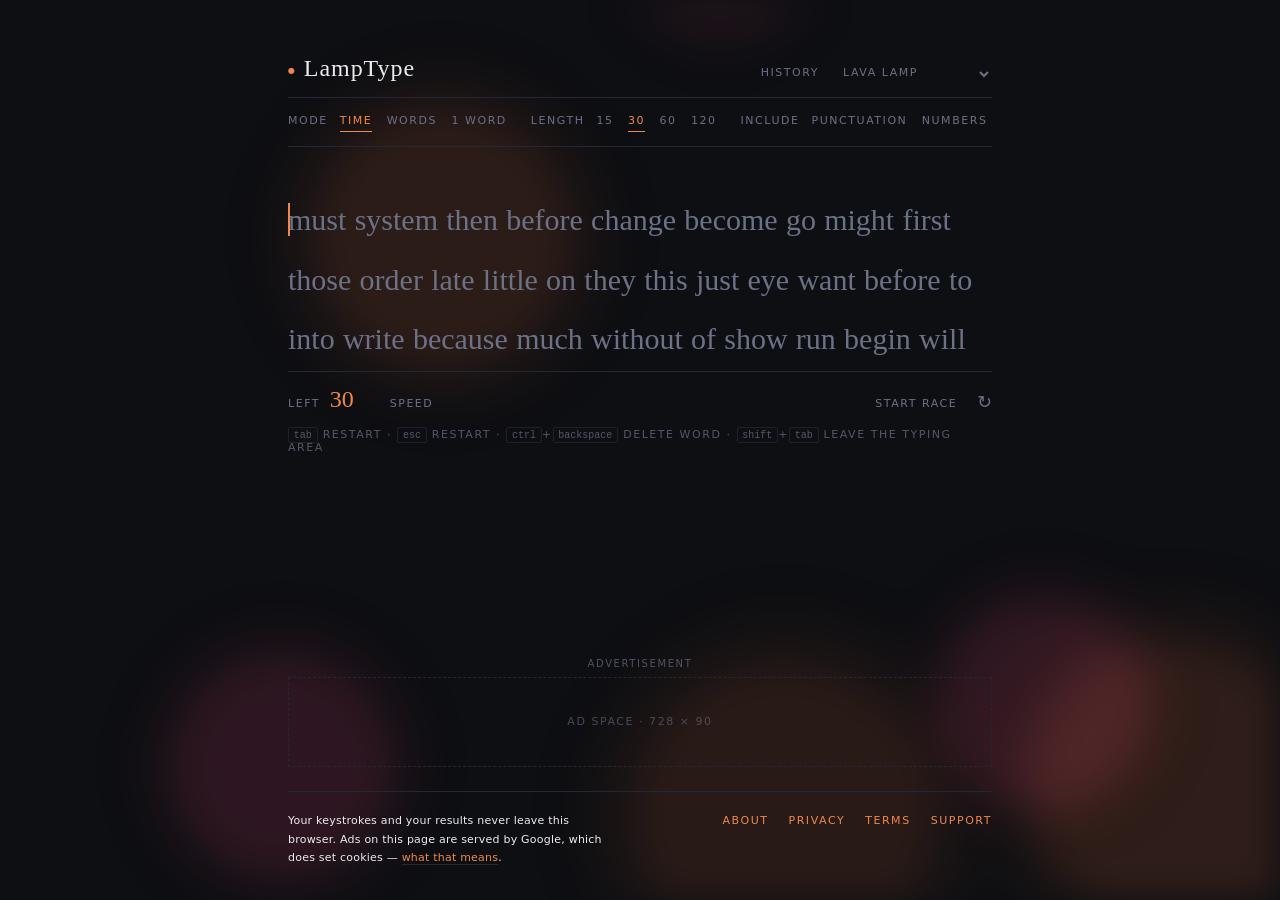
==== index.html @ c9f28742 "LampType: launch readiness Adds the pages and site furniture a public, ad-supported site needs, and " ====
<!DOCTYPE html>
<html lang="en" data-theme="lamp">
<head>
<meta charset="UTF-8">
<meta name="viewport" content="width=device-width, initial-scale=1">

<!-- ===================================================================
     BEFORE LAUNCH: replace every "lamptype.example" with your real
     domain. It is a reserved TLD (RFC 2606) so it can never resolve to
     anyone's site by accident. Occurrences: the canonical and og: tags
     below, the JSON-LD block, sitemap.xml and .well-known/security.txt.
     See README.md -> Deploying.
     =================================================================== -->
<title>LampType — a typing test with a lava lamp</title>
<meta name="description" content="LampType: a quiet typing test with a lava lamp backdrop that answers your keystrokes. Time, words and 1-word modes, live WPM, a results chart, themes, and local personal bests.">
<link rel="canonical" href="https://lamptype.example/">

<meta property="og:type" content="website">
<meta property="og:site_name" content="LampType">
<meta property="og:title" content="LampType — a typing test with a lava lamp">
<meta property="og:description" content="A quiet typing test with a lava lamp backdrop that answers your keystrokes. Nothing you type ever leaves your browser.">
<meta property="og:url" content="https://lamptype.example/">
<meta property="og:image" content="https://lamptype.example/og-image.png">
<meta property="og:image:width" content="1200">
<meta property="og:image:height" content="630">
<meta property="og:image:alt" content="The LampType typing test, with soft lava lamp blobs drifting behind the words.">
<meta name="twitter:card" content="summary_large_image">

<!-- Kept in step with the active theme by ui.applyTheme(). -->
<meta name="theme-color" content="#0e0f13">

<link rel="icon" href="favicon.ico" sizes="32x32">
<link rel="icon" href="favicon.svg" type="image/svg+xml">
<link rel="apple-touch-icon" href="apple-touch-icon.png">
<link rel="manifest" href="site.webmanifest">

<link rel="stylesheet" href="css/themes.css">
<link rel="stylesheet" href="css/style.css">
<link rel="stylesheet" href="css/sakura.css">

<script type="application/ld+json">
{
  "@context": "https://schema.org",
  "@type": "WebApplication",
  "name": "LampType",
  "url": "https://lamptype.example/",
  "applicationCategory": "EducationalApplication",
  "operatingSystem": "Any browser",
  "browserRequirements": "Requires JavaScript",
  "description": "A typing speed test with a lava lamp backdrop that reacts to your keystrokes. Time, words and 1-word modes, live WPM, a results chart, themes and local personal bests.",
  "isAccessibleForFree": true,
  "offers": { "@type": "Offer", "price": "0", "priceCurrency": "USD" }
}
</script>
</head>
<body>

<a class="skip-link" href="#typing-area">Skip to the typing test</a>

<!-- The lava lamp. Sits behind everything, runs only on the lamp theme. -->
<canvas id="lamp-canvas" class="lamp-canvas" aria-hidden="true" hidden></canvas>

<canvas id="petal-canvas" class="petal-canvas" aria-hidden="true" hidden></canvas>

<!-- A single branch in the corner, never animated: an accent you barely notice. -->
<svg class="sakura-branch" viewBox="0 0 260 180" aria-hidden="true" focusable="false">
  <g fill="none" stroke="var(--text)" stroke-width="2.4" stroke-linecap="round">
    <path d="M-6 6 C40 16 78 32 116 56 S176 94 214 116"/>
    <path d="M40 17 C52 32 60 48 66 68"/>
    <path d="M98 45 C112 41 126 38 143 38"/>
    <path d="M148 76 C157 91 162 106 164 122"/>
    <path d="M180 98 C188 100 193 103 198 108"/>
  </g>
  <g fill="var(--main)">
    <circle cx="52.0" cy="20.4" r="3"/>
    <circle cx="55.4" cy="22.9" r="3"/>
    <circle cx="54.1" cy="26.9" r="3"/>
    <circle cx="49.9" cy="26.9" r="3"/>
    <circle cx="48.6" cy="22.9" r="3"/>
    <circle cx="52.0" cy="24.0" r="1.4" opacity=".55"/>
    <circle cx="68.0" cy="62.4" r="3"/>
    <circle cx="71.4" cy="64.9" r="3"/>
    <circle cx="70.1" cy="68.9" r="3"/>
    <circle cx="65.9" cy="68.9" r="3"/>
    <circle cx="64.6" cy="64.9" r="3"/>
    <circle cx="68.0" cy="66.0" r="1.4" opacity=".55"/>
    <circle cx="108.0" cy="46.4" r="3"/>
    <circle cx="111.4" cy="48.9" r="3"/>
    <circle cx="110.1" cy="52.9" r="3"/>
    <circle cx="105.9" cy="52.9" r="3"/>
    <circle cx="104.6" cy="48.9" r="3"/>
    <circle cx="108.0" cy="50.0" r="1.4" opacity=".55"/>
    <circle cx="141.0" cy="35.4" r="3"/>
    <circle cx="144.4" cy="37.9" r="3"/>
    <circle cx="143.1" cy="41.9" r="3"/>
    <circle cx="138.9" cy="41.9" r="3"/>
    <circle cx="137.6" cy="37.9" r="3"/>
    <circle cx="141.0" cy="39.0" r="1.4" opacity=".55"/>
    <circle cx="152.0" cy="82.4" r="3"/>
    <circle cx="155.4" cy="84.9" r="3"/>
    <circle cx="154.1" cy="88.9" r="3"/>
    <circle cx="149.9" cy="88.9" r="3"/>
    <circle cx="148.6" cy="84.9" r="3"/>
    <circle cx="152.0" cy="86.0" r="1.4" opacity=".55"/>
    <circle cx="164.0" cy="117.4" r="3"/>
    <circle cx="167.4" cy="119.9" r="3"/>
    <circle cx="166.1" cy="123.9" r="3"/>
    <circle cx="161.9" cy="123.9" r="3"/>
    <circle cx="160.6" cy="119.9" r="3"/>
    <circle cx="164.0" cy="121.0" r="1.4" opacity=".55"/>
    <circle cx="197.0" cy="103.4" r="3"/>
    <circle cx="200.4" cy="105.9" r="3"/>
    <circle cx="199.1" cy="109.9" r="3"/>
    <circle cx="194.9" cy="109.9" r="3"/>
    <circle cx="193.6" cy="105.9" r="3"/>
    <circle cx="197.0" cy="107.0" r="1.4" opacity=".55"/>
  </g>
</svg>

<div class="app">

  <!-- ============================ MASTHEAD ============================ -->
  <header class="top">
    <h1 class="brand-title"><a class="brand" href="./index.html" title="restart">
      <span class="brand-mark" aria-hidden="true">&#9679;</span>
      <span class="brand-name brand-default">LampType</span>
      <span class="brand-name brand-sakura">Cherry Blossoms</span>
    </a></h1>
    <nav class="top-nav">
      <button type="button" id="btn-history" class="text-btn">history</button>
      <button type="button" id="btn-daynight" class="text-btn"
              title="light / dark for the sakura theme">auto</button>
      <select id="theme-select" class="theme-select" aria-label="colour theme">
        <option value="lamp">lava lamp</option>
        <option value="paper">paper</option>
        <option value="ink">ink</option>
        <option value="linen">linen</option>
        <option value="oxide">oxide</option>
        <option value="iris">iris</option>
        <option value="sakura">sakura blossoms</option>
      </select>
    </nav>
  </header>

  <main class="stage">

    <!-- Screen readers are told the result here; the results screen itself
         is a silent DOM swap. -->
    <p id="announcer" class="sr-only" role="status" aria-live="polite"></p>

    <!-- ============================ TEST VIEW ============================ -->
    <section id="view-test">

      <!-- Settings read as a masthead byline: label, then the choices. -->
      <div class="mode-bar" id="mode-bar">
        <div class="mode-field">
          <span class="field-label">mode</span>
          <div class="mode-group">
            <button type="button" class="mode-btn" data-mode="time">time</button>
            <button type="button" class="mode-btn" data-mode="words">words</button>
            <button type="button" class="mode-btn" data-mode="single">1 word</button>
          </div>
        </div>

        <div class="mode-field">
          <span class="field-label" id="length-label">length</span>
          <div class="mode-group" id="mode-values"></div>
        </div>

        <div class="mode-field">
          <span class="field-label">include</span>
          <div class="mode-group">
            <button type="button" class="mode-btn" data-toggle="punctuation">punctuation</button>
            <button type="button" class="mode-btn" data-toggle="numbers">numbers</button>
          </div>
        </div>
      </div>

      <div class="race" id="race" hidden aria-label="race progress">
        <div class="race-lane">
          <span class="race-label">you</span>
          <div class="race-track"><div class="race-fill" id="race-you"></div></div>
          <span class="race-wpm" id="race-you-wpm"></span>
        </div>
        <div class="race-lane opponent">
          <span class="race-label">ai</span>
          <div class="race-track"><div class="race-fill" id="race-ai"></div></div>
          <span class="race-wpm" id="race-ai-wpm"></span>
        </div>
      </div>

      <div id="typing-area" class="typing-area">
        <div id="words" class="words">
          <div id="caret" class="caret"></div>
        </div>
        <div id="focus-overlay" class="focus-overlay">click here or press any key to focus</div>
      </div>

      <input id="hidden-input" class="hidden-input" type="text"
             autocomplete="off" autocapitalize="off" autocorrect="off"
             spellcheck="false" tabindex="-1" aria-label="typing input">

      <div class="live-bar" id="live-bar">
        <span class="live-cell">
          <span class="field-label" id="counter-label">left</span>
          <span id="live-counter" class="live-counter">30</span>
        </span>
        <span class="live-cell live-cell-wpm">
          <span class="field-label">speed</span>
          <span id="live-wpm" class="live-wpm"></span>
        </span>
        <span class="live-spacer"></span>
        <span class="actions">
          <button type="button" id="btn-race" class="text-btn race-btn">start race</button>
          <button type="button" id="btn-restart" class="icon-btn" title="restart test (tab)" aria-label="restart test">&#8635;</button>
        </span>
      </div>

      <!-- WCAG 2.1.2 allows a component to hold Tab as long as the way out
           is advertised. That is what the last item here is for. -->
      <p class="hint">
        <kbd>tab</kbd> restart &middot; <kbd>esc</kbd> restart &middot;
        <kbd>ctrl</kbd>+<kbd>backspace</kbd> delete word &middot;
        <kbd>shift</kbd>+<kbd>tab</kbd> leave the typing area
      </p>
    </section>

    <!-- =========================== RESULTS VIEW =========================== -->
    <section id="view-results" class="results" hidden>

      <div class="results-head">
        <div class="stat-big">
          <div class="stat-label">words per minute</div>
          <div class="stat-value" id="res-wpm">0</div>
        </div>
        <div class="stat-big secondary">
          <div class="stat-label">accuracy</div>
          <div class="stat-value" id="res-acc">0%</div>
        </div>
        <div class="results-flags">
          <div class="race-result" id="race-result" hidden>
            <span class="race-outcome" id="race-outcome"></span>
            <span class="race-detail" id="race-detail"></span>
          </div>
          <div class="pb-badge" id="res-pb" hidden>new personal best</div>
          <p class="result-note" id="res-note" hidden>too short to record</p>
        </div>
      </div>

      <div class="results-chart">
        <canvas id="res-chart" aria-label="words per minute over time"></canvas>
      </div>

      <div class="results-meta">
        <div class="stat-small"><div class="stat-label">test</div><div class="stat-sub" id="res-type">&mdash;</div></div>
        <div class="stat-small"><div class="stat-label">raw</div><div class="stat-sub" id="res-raw">0</div></div>
        <div class="stat-small">
          <div class="stat-label">characters</div>
          <div class="stat-sub" id="res-chars" title="correct / incorrect / extra / missed">0/0/0/0</div>
        </div>
        <div class="stat-small"><div class="stat-label">consistency</div><div class="stat-sub" id="res-cons">0%</div></div>
        <div class="stat-small"><div class="stat-label">time</div><div class="stat-sub" id="res-time">0s</div></div>
      </div>

      <div class="results-foot">
        <p class="hint"><kbd>tab</kbd> next test</p>
        <div class="actions">
          <button type="button" id="btn-next" class="icon-btn" title="next test (tab)" aria-label="next test">&#8635;</button>
        </div>
      </div>
    </section>

  </main>

  <!-- ============================== AD SLOT ==============================
       A reserved 728x90 leaderboard (320x50 on narrow screens). The box
       keeps its height whether or not anything fills it, so the page
       never shifts when an ad loads. Drop the ad tag inside .ad-inner and
       delete the placeholder line. -->
  <aside class="ad-slot" aria-label="advertisement">
    <!-- The label stays put when a real ad replaces the placeholder below
         it: advertising has to be visibly identifiable, not just labelled
         for assistive tech. -->
    <p class="ad-label">Advertisement</p>
    <div class="ad-inner" id="ad-leaderboard">
      <span class="ad-note">ad space &middot; 728 &times; 90</span>
    </div>
  </aside>

  <footer class="bottom">
    <p class="bottom-claim">
      Your keystrokes and your results never leave this browser. Ads on this
      page are served by Google, which does set cookies &mdash;
      <a href="privacy.html">what that means</a>.
    </p>
    <nav class="bottom-nav" aria-label="Site">
      <a href="about.html">About</a>
      <a href="privacy.html">Privacy</a>
      <a href="terms.html">Terms</a>
      <a href="support.html">Support</a>
    </nav>
  </footer>
</div>

<!-- ============================ HISTORY MODAL ============================ -->
<div id="history-modal" class="modal" hidden>
  <div class="modal-backdrop" data-close></div>
  <div class="modal-card" role="dialog" aria-modal="true" aria-labelledby="history-title">
    <div class="modal-head">
      <h2 id="history-title">history</h2>
      <button type="button" class="icon-btn small" data-close aria-label="close">&#10005;</button>
    </div>

    <h3 class="modal-sub">personal bests</h3>
    <div id="pb-grid" class="pb-grid"></div>

    <h3 class="modal-sub">recent tests</h3>
    <div class="table-wrap">
      <table class="history-table">
        <thead>
          <tr><th>wpm</th><th>raw</th><th>acc</th><th>test</th><th>date</th></tr>
        </thead>
        <tbody id="history-body"></tbody>
      </table>
    </div>

    <div class="modal-foot">
      <button type="button" id="btn-clear-history" class="text-btn danger">clear history</button>
    </div>
  </div>
</div>

<script src="js/words.js"></script>
<script src="js/stats.js"></script>
<script src="js/storage.js"></script>
<script src="js/chart.js"></script>
<script src="js/reveal.js"></script>
<script src="js/lamp.js"></script>
<script src="js/petals.js"></script>
<script src="js/race.js"></script>
<script src="js/engine.js"></script>
<script src="js/render.js"></script>
<script src="js/ui.js"></script>
<script src="js/main.js"></script>
</body>
</html>
---- css/themes.css ----
/* ---------------------------------------------------------------
   Theme palettes.

   Every theme defines the same nine variables; nothing else in the
   stylesheet hardcodes a colour. `data-theme` lives on <html> so the
   swap is a single attribute change.

   --bg          page ground
   --sub-alt     raised surface (history cards, chart grid, ad box)
   --rule        hairline rules, the backbone of the layout
   --sub         untyped text and quiet labels
   --text        typed-and-correct letters, primary text
   --main        accent: active setting, wpm, caret, chart line
   --caret       caret colour (usually the accent)
   --error       incorrect letters and error markers
   --error-extra letters typed past the end of a word

   Each theme owns one hue and spends it sparingly. Typed text against
   the ground clears WCAG AA at every size in all of them.

   `lamp` additionally defines --lamp-* for the backdrop canvas.
   --------------------------------------------------------------- */

/* --- lamp: the default. A dark liquid ground for the lava lamp
       backdrop, with the lamp's own amber as the accent. The --lamp-*
       variables drive the canvas in js/lamp.js. ------------------- */
:root,
[data-theme="lamp"] {
  --bg:          #0e0f13;
  --sub-alt:     #171922;
  --rule:        #242835;
  /* Brighter than the other themes' untyped grey: the backdrop lightens
     the ground under it, and the words still have to be readable there. */
  --sub:         #6b7186;
  --text:        #ecebf1;
  --main:        #f0894a;
  --caret:       #f0894a;
  --error:       #e4635f;
  --error-extra: #7d3733;

  --lamp-a:         #ff7a3c;
  --lamp-b:         #e0456f;
  --lamp-alpha-min: .10;
  --lamp-alpha-max: .17;
  --lamp-blur:      17px;
}

/* --- paper: warm off-white stock, ink, one deep green ------------- */
[data-theme="paper"] {
  --bg:          #f6f3ed;
  --sub-alt:     #eae5da;
  --rule:        #dcd5c7;
  --sub:         #a79e8d;
  --text:        #1e1b17;
  --main:        #1f5d4c;
  --caret:       #1f5d4c;
  --error:       #b0281f;
  --error-extra: #c9938c;
}

/* --- ink: cold near-black, bone text, steel blue ------------------ */
[data-theme="ink"] {
  --bg:          #131417;
  --sub-alt:     #1a1c20;
  --rule:        #262930;
  --sub:         #565b66;
  --text:        #e9e7e1;
  --main:        #7fa6cc;
  --caret:       #7fa6cc;
  --error:       #d2635c;
  --error-extra: #79322d;
}

/* --- linen: cool light grey, plum accent -------------------------- */
[data-theme="linen"] {
  --bg:          #efede7;
  --sub-alt:     #e2dfd6;
  --rule:        #d5d1c6;
  --sub:         #9e9a8f;
  --text:        #232120;
  --main:        #6b3560;
  --caret:       #6b3560;
  --error:       #a32b2b;
  --error-extra: #c09292;
}

/* --- oxide: dark warm brown, rust accent -------------------------- */
[data-theme="oxide"] {
  --bg:          #17130f;
  --sub-alt:     #1f1a15;
  --rule:        #2c2419;
  --sub:         #665949;
  --text:        #ede4d8;
  --main:        #c4703c;
  --caret:       #c4703c;
  /* Lifted from #d0524a: the error colour is used on 11px labels too, and
     the darker red came in at 4.39 against this ground - under AA. */
  --error:       #d65b52;
  --error-extra: #7e2e29;
}

/* --- iris: dark cool slate, muted violet -------------------------- */
[data-theme="iris"] {
  --bg:          #14151b;
  --sub-alt:     #1b1d25;
  --rule:        #272a36;
  --sub:         #575c6c;
  --text:        #e5e6ed;
  --main:        #9b8ce0;
  --caret:       #9b8ce0;
  --error:       #e06a78;
  --error-extra: #7e3540;
}
---- css/style.css ----
/* =================================================================
   style.css - layout and typography.

   The page is set like a printed page: one centred measure, hairline
   rules instead of boxes, a serif for the words themselves and a small
   tracked sans for every label. Nothing is a card, nothing has a
   shadow, and colour appears only where it means something.

   All colour comes from the theme variables in themes.css.
   ================================================================= */

:root {
  /* No webfonts: the page has to work offline and off a file:// URL,
     so these are stacks of faces that ship with the OS. */
  --font-serif: "Iowan Old Style", "Palatino Linotype", Palatino,
                "Book Antiqua", Georgia, "Times New Roman", serif;
  --font-sans:  ui-sans-serif, system-ui, -apple-system, "Segoe UI",
                Roboto, "Helvetica Neue", Arial, sans-serif;
  --font-mono:  ui-monospace, "Cascadia Mono", "SF Mono", Consolas,
                "Liberation Mono", monospace;

  --measure: 48rem;      /* the text column */
  --gutter: 2rem;
  --rule-w: 1px;

  --ease: cubic-bezier(.22, .61, .36, 1);
}

* { box-sizing: border-box; }

html { height: 100%; }

body {
  margin: 0;
  min-height: 100%;
  background: var(--bg);
  color: var(--text);
  font-family: var(--font-sans);
  font-size: 16px;
  -webkit-font-smoothing: antialiased;
  transition: background-color .35s ease, color .35s ease;
}

[hidden] { display: none !important; }

/* Present to assistive tech, absent to everyone else. */
.sr-only {
  position: absolute;
  width: 1px;
  height: 1px;
  margin: -1px;
  padding: 0;
  overflow: hidden;
  clip: rect(0 0 0 0);
  clip-path: inset(50%);
  white-space: nowrap;
  border: 0;
}

/* Off-screen until it takes focus, then the first thing a keyboard user
   lands on. */
.skip-link {
  position: absolute;
  left: 50%;
  top: 0;
  transform: translate(-50%, -120%);
  z-index: 50;
  padding: .6rem 1rem;
  background: var(--main);
  color: var(--bg);
  font-size: .6875rem;
  text-transform: uppercase;
  letter-spacing: .14em;
  text-decoration: none;
  transition: transform .18s var(--ease);
}
.skip-link:focus { transform: translate(-50%, 0); }

/* ============================ lava lamp ============================
   The backdrop canvas: fixed, behind everything, never interactive.
   It is drawn at half resolution and blurred here, which is both
   cheaper and softer than trying to paint the same edges by hand.
   `.app` is promoted to its own stacking context in sakura.css, so
   the page always sits above this. */

.lamp-canvas {
  position: fixed;
  top: 0;
  left: 0;
  width: 100vw;
  height: 100vh;
  pointer-events: none;
  z-index: 0;
  filter: blur(var(--lamp-blur, 26px));
}

button, select, input { font: inherit; color: inherit; }

/* Small, uppercase, widely tracked: the voice of every label. */
.field-label,
.stat-label,
.hint,
.bottom,
.ad-note,
.race-label,
.modal-sub {
  font-size: .6875rem;
  text-transform: uppercase;
  letter-spacing: .14em;
  color: var(--sub);
  font-weight: 500;
}

/* ================================ shell ================================ */

.app {
  max-width: var(--measure);
  margin: 0 auto;
  padding: 3.5rem var(--gutter) 2rem;
  min-height: 100vh;
  display: flex;
  flex-direction: column;
}

.stage { flex: 1 0 auto; }

/* ============================== masthead ============================== */

.top {
  display: flex;
  align-items: baseline;
  justify-content: space-between;
  gap: 1.5rem;
  padding-bottom: .85rem;
  border-bottom: var(--rule-w) solid var(--rule);
}

/* The wordmark is the page's h1; it must not inherit heading metrics. */
.brand-title {
  margin: 0;
  font-size: inherit;
  font-weight: inherit;
  line-height: 1;
}

.brand {
  display: inline-flex;
  align-items: baseline;
  gap: .55rem;
  text-decoration: none;
  color: var(--text);
}

.brand-mark {
  font-size: .5rem;
  color: var(--main);
  transform: translateY(-.35em);
}

/* The wordmark keeps its own casing - LampType is a name, not a label,
   and uppercasing it would flatten the hump in the middle. */
.brand-name {
  font-family: var(--font-serif);
  font-size: 1.5rem;
  font-weight: 400;
  letter-spacing: .04em;
}

.top-nav {
  display: flex;
  align-items: baseline;
  gap: 1.25rem;
}

/* ============================== controls ============================== */

.text-btn,
.mode-btn {
  background: none;
  border: 0;
  padding: 0;
  cursor: pointer;
  font-size: .6875rem;
  text-transform: uppercase;
  letter-spacing: .14em;
  font-weight: 500;
  color: var(--sub);
  transition: color .18s ease, opacity .3s ease;
}

/* The prose pages reuse .text-btn on real anchors; the masthead should
   read the same there as it does on the test. */
a.text-btn { text-decoration: none; }

.text-btn:hover,
.mode-btn:hover { color: var(--text); }

.text-btn.danger:hover { color: var(--error); }

.theme-select {
  background: none;
  border: 0;
  border-bottom: var(--rule-w) solid transparent;
  padding: 0 0 .15rem;
  cursor: pointer;
  font-size: .6875rem;
  text-transform: uppercase;
  letter-spacing: .14em;
  font-weight: 500;
  color: var(--sub);
  transition: color .18s ease, border-color .18s ease;
}
.theme-select:hover { color: var(--text); border-bottom-color: var(--rule); }
.theme-select option { background: var(--bg); color: var(--text); }

:focus-visible {
  outline: var(--rule-w) solid var(--main);
  outline-offset: 3px;
}

/* --- the settings line, set as a byline under the masthead --- */

.mode-bar {
  display: flex;
  flex-wrap: wrap;
  align-items: baseline;
  /* Row gap first: if the three fields ever do wrap, they should stay a
     tight block rather than drifting apart. */
  gap: .85rem 1.5rem;
  padding: 1rem 0 .9rem;
  border-bottom: var(--rule-w) solid var(--rule);
  transition: opacity .4s ease;
}

/* Out of the way while typing, back the moment you stop. */
.mode-bar.dim { opacity: .25; }
.mode-bar.dim:hover { opacity: 1; }

.mode-field {
  display: flex;
  align-items: baseline;
  gap: .75rem;
}

.mode-group {
  display: flex;
  align-items: baseline;
  gap: .9rem;
}

/* The active choice is marked by a rule that draws itself in from the
   left, rather than by a pill or a fill. */
.mode-btn {
  position: relative;
  padding-bottom: .3rem;
  color: var(--sub);
}

.mode-btn::after {
  content: "";
  position: absolute;
  left: 0;
  right: 0;
  bottom: 0;
  height: 1px;
  background: var(--main);
  transform: scaleX(0);
  transform-origin: left;
  transition: transform .22s var(--ease);
}

.mode-btn.active { color: var(--main); }
.mode-btn.active::after { transform: scaleX(1); }

.mode-sep { display: none; }

/* ============================ the typing area ============================ */

.typing-area {
  position: relative;
  margin: 2.75rem 0 0;
  min-height: 11rem;
  display: flex;
  align-items: flex-start;
  overflow: hidden;
  transition: filter .25s ease, opacity .25s ease;
}

.words {
  position: relative;
  display: flex;
  flex-wrap: wrap;
  align-content: flex-start;
  width: 100%;
  font-family: var(--font-serif);
  font-size: 1.875rem;
  line-height: 1.95;
  transition: transform .18s var(--ease);
  /* No fill mode: the final keyframe would otherwise keep overriding the
     scroll transform this element carries. */
  animation: words-in .34s var(--ease);
}

/* Re-runs on every rebuild: the renderer pokes the class off and on. */
@keyframes words-in {
  from { opacity: 0; transform: translateY(5px); }
  to   { opacity: 1; transform: translateY(0); }
}

.word {
  margin-right: .55ch;
  white-space: nowrap;
  border-bottom: 1px solid transparent;
}

/* A word left behind with mistakes keeps a quiet mark under it. */
.word.error { border-bottom-color: var(--error); }

.letter {
  color: var(--sub);
  transition: color .12s ease;
}
.letter.correct   { color: var(--text); }
.letter.incorrect { color: var(--error); }
.letter.extra     { color: var(--error-extra); }

/* --- 1 word: one word at a time, centred, the rest simply not shown --- */

.words.single {
  position: absolute;
  inset: 0;
  align-items: center;
  justify-content: center;
  font-size: 3rem;
  letter-spacing: .01em;
}

.words.single .word { display: none; margin-right: 0; }
.words.single .word.active { display: block; }

/* The swap animates the container, not the word: a transform on the
   word would turn it into the caret's containing block. */
.words.single { animation: word-swap .2s var(--ease); }

/* Each word rises into place as the last one is committed. */
@keyframes word-swap {
  from { opacity: 0; transform: translateY(.28em); }
  to   { opacity: 1; transform: translateY(0); }
}

/* ------------------------------- caret -------------------------------
   A hairline that slides between characters and breathes rather than
   blinking hard on and off. */

.caret {
  position: absolute;
  top: 0;
  left: 0;
  width: 1.5px;
  background: var(--caret);
  transition: transform .09s var(--ease), height .09s var(--ease);
  animation: caret-breathe 1.15s ease-in-out infinite;
  will-change: transform;
}

@keyframes caret-breathe {
  0%, 100% { opacity: 1; }
  50%      { opacity: .12; }
}

/* Solid while keys are actually landing. */
.caret.typing { animation: none; opacity: 1; }

/* ---------------------------- focus overlay ---------------------------- */

.typing-area.blurred .words { filter: blur(3px); opacity: .45; }
.typing-area.blurred .caret { opacity: 0; animation: none; }

.focus-overlay {
  position: absolute;
  inset: 0;
  display: flex;
  align-items: center;
  justify-content: center;
  font-size: .6875rem;
  text-transform: uppercase;
  letter-spacing: .14em;
  color: var(--sub);
  opacity: 0;
  pointer-events: none;
  transition: opacity .25s ease;
}
.typing-area.blurred .focus-overlay { opacity: 1; }

.hidden-input {
  position: absolute;
  left: -9999px;
  width: 1px;
  height: 1px;
  opacity: 0;
}

/* ============================== live stats ==============================
   Under the rule that closes the typing area: the clock, the speed, and
   the two controls, all on one line. */

.live-bar {
  display: flex;
  align-items: baseline;
  gap: 2.25rem;
  margin-top: 0;
  padding-top: .9rem;
  border-top: var(--rule-w) solid var(--rule);
  transition: opacity .4s ease;
}

.live-spacer { flex: 1 1 auto; }

.live-cell {
  display: flex;
  align-items: baseline;
  gap: .6rem;
}

.live-counter,
.live-wpm {
  font-family: var(--font-serif);
  font-size: 1.5rem;
  line-height: 1;
  color: var(--main);
  font-variant-numeric: tabular-nums;
  min-width: 2ch;
}

.live-wpm { color: var(--text); }

.actions {
  display: inline-flex;
  align-items: center;
  gap: 1.25rem;
}

.icon-btn {
  background: none;
  border: 0;
  padding: 0;
  cursor: pointer;
  font-size: 1.1rem;
  line-height: 1;
  color: var(--sub);
  transition: color .18s ease, transform .3s var(--ease);
}
.icon-btn:hover { color: var(--main); transform: rotate(-90deg); }
.icon-btn.small { font-size: .9rem; }
.icon-btn.small:hover { transform: none; }

.race-btn.racing { color: var(--main); }

.hint {
  margin: 1rem 0 0;
  opacity: .75;
}

kbd {
  font-family: var(--font-mono);
  font-size: .625rem;
  letter-spacing: 0;
  text-transform: none;
  padding: .1rem .3rem;
  border: var(--rule-w) solid var(--rule);
  border-radius: 2px;
  color: var(--sub);
}

/* ================================= race =================================
   Two hairlines with a dot at the head of each: position along the text
   and nothing else. */

.race {
  display: flex;
  flex-direction: column;
  gap: .55rem;
  margin-top: 1.5rem;
}

.race-lane {
  display: grid;
  grid-template-columns: 2.5rem 1fr 3rem;
  align-items: center;
  gap: .9rem;
}

.race-track {
  position: relative;
  height: 1px;
  background: var(--rule);
}

.race-fill {
  position: relative;
  height: 1px;
  width: 0;
  background: var(--main);
  transition: width .08s linear;
}

.race-fill::after {
  content: "";
  position: absolute;
  right: -3px;
  top: -2.5px;
  width: 6px;
  height: 6px;
  border-radius: 50%;
  background: inherit;
}

.race-lane.opponent .race-fill { background: var(--sub); }
.race-lane.done .race-label { color: var(--main); }

.race-wpm {
  text-align: right;
  font-family: var(--font-serif);
  font-size: .875rem;
  color: var(--sub);
  font-variant-numeric: tabular-nums;
}

/* ================================ results ================================ */

.results {
  display: flex;
  flex-direction: column;
  gap: 2rem;
  padding-top: 2.5rem;
}

/* The panel lifts in once, under the numbers settling. */
.results:not([hidden]) { animation: view-in .3s var(--ease) both; }
#view-test:not([hidden]) { animation: view-in .3s var(--ease) both; }

@keyframes view-in {
  from { opacity: 0; transform: translateY(6px); }
  to   { opacity: 1; transform: none; }
}

.results-head {
  display: flex;
  align-items: flex-end;
  flex-wrap: wrap;
  gap: 3rem;
  padding-bottom: 1.25rem;
  border-bottom: var(--rule-w) solid var(--rule);
}

.stat-big { display: flex; flex-direction: column; gap: .5rem; }

.stat-value {
  font-family: var(--font-serif);
  font-size: 4.5rem;
  font-weight: 400;
  line-height: .9;
  color: var(--main);
  /* Fixed-width digits: without these the numbers reflow on every frame
     of the shuffle. */
  font-variant-numeric: tabular-nums;
}

.stat-big.secondary .stat-value {
  font-size: 2.5rem;
  color: var(--text);
}

.results-flags {
  display: flex;
  flex-direction: column;
  gap: .4rem;
  margin-left: auto;
  align-items: flex-end;
}

.race-result {
  display: flex;
  flex-direction: column;
  align-items: flex-end;
  gap: .2rem;
}

.race-outcome {
  font-family: var(--font-serif);
  font-size: 1.125rem;
  color: var(--main);
}
.race-result.lost .race-outcome { color: var(--sub); }

.race-detail,
.result-note {
  margin: 0;
  font-size: .6875rem;
  text-transform: uppercase;
  letter-spacing: .14em;
  color: var(--sub);
}

.pb-badge {
  font-size: .6875rem;
  text-transform: uppercase;
  letter-spacing: .14em;
  color: var(--main);
  border-bottom: var(--rule-w) solid var(--main);
  padding-bottom: .15rem;
}

.results-chart { min-width: 0; }
#res-chart { display: block; width: 100%; height: 190px; }

.results-meta {
  display: grid;
  grid-template-columns: repeat(auto-fit, minmax(110px, 1fr));
  gap: 1.5rem;
  padding-top: 1.25rem;
  border-top: var(--rule-w) solid var(--rule);
}

.stat-small { display: flex; flex-direction: column; gap: .45rem; }

.stat-sub {
  font-family: var(--font-serif);
  font-size: 1.125rem;
  color: var(--text);
  word-break: break-word;
  font-variant-numeric: tabular-nums;
}

.results-foot {
  display: flex;
  align-items: center;
  justify-content: space-between;
  gap: 1rem;
}
.results-foot .hint { margin: 0; }

/* ================================ ad slot ================================
   The height is reserved whether or not anything fills it, so nothing
   below moves when an ad arrives. */

.ad-slot {
  display: flex;
  flex-direction: column;
  align-items: center;
  gap: .5rem;
  margin: 3rem 0 1.5rem;
}

/* Stays visible once a real ad fills the box below it. */
.ad-label {
  margin: 0;
  font-size: .625rem;
  text-transform: uppercase;
  letter-spacing: .16em;
  color: var(--sub);
  opacity: .7;
}

.ad-inner {
  width: 728px;
  max-width: 100%;
  height: 90px;
  display: flex;
  align-items: center;
  justify-content: center;
  border: var(--rule-w) dashed var(--rule);
}

.ad-note { opacity: .6; }

.bottom {
  display: flex;
  flex-wrap: wrap;
  align-items: baseline;
  justify-content: space-between;
  gap: .75rem 2rem;
  padding-top: 1.25rem;
  border-top: var(--rule-w) solid var(--rule);
}

/* This is a privacy disclosure, not decoration. It takes the full text
   colour: --sub sits under 3:1 in several themes, and quietly greying out
   the sentence that tells people about ad cookies is exactly the sort of
   thing that should not be done. */
.bottom-claim {
  margin: 0;
  max-width: 46ch;
  font-size: .6875rem;
  text-transform: none;
  letter-spacing: .02em;
  line-height: 1.7;
  color: var(--text);
}

.bottom-nav {
  display: flex;
  flex-wrap: wrap;
  gap: 1.25rem;
}

.bottom a,
.bottom-claim a {
  color: var(--main);
  text-decoration-color: var(--rule);
  text-underline-offset: .25em;
  transition: color .18s ease, text-decoration-color .18s ease;
}
.bottom a:hover,
.bottom-claim a:hover {
  color: var(--main);
  text-decoration-color: var(--main);
}

.bottom-nav a {
  font-size: .6875rem;
  text-transform: uppercase;
  letter-spacing: .14em;
  text-decoration: none;
}

/* ================================= modal ================================= */

.modal {
  position: fixed;
  inset: 0;
  z-index: 20;
  display: flex;
  align-items: center;
  justify-content: center;
  padding: var(--gutter);
}

.modal-backdrop {
  position: absolute;
  inset: 0;
  background: var(--bg);
  opacity: .92;
}

.modal-card {
  position: relative;
  width: min(46rem, 100%);
  max-height: 82vh;
  overflow-y: auto;
  background: var(--bg);
  border: var(--rule-w) solid var(--rule);
  padding: 2rem;
  animation: view-in .25s var(--ease) both;
}

.modal-head {
  display: flex;
  align-items: baseline;
  justify-content: space-between;
  padding-bottom: .85rem;
  border-bottom: var(--rule-w) solid var(--rule);
}

.modal-head h2 {
  margin: 0;
  font-family: var(--font-serif);
  font-size: 1.375rem;
  font-weight: 400;
  letter-spacing: .18em;
  text-transform: uppercase;
}

.modal-sub { margin: 2rem 0 1rem; }

.pb-grid {
  display: grid;
  grid-template-columns: repeat(auto-fill, minmax(150px, 1fr));
  gap: 1.5rem;
}

.pb-card {
  display: flex;
  flex-direction: column;
  gap: .35rem;
  padding-left: .9rem;
  border-left: var(--rule-w) solid var(--rule);
}

.pb-mode,
.pb-acc {
  font-size: .6875rem;
  text-transform: uppercase;
  letter-spacing: .14em;
  color: var(--sub);
}

.pb-wpm {
  font-family: var(--font-serif);
  font-size: 1.75rem;
  line-height: 1;
  color: var(--main);
  font-variant-numeric: tabular-nums;
}

.table-wrap { overflow-x: auto; }

.history-table {
  width: 100%;
  border-collapse: collapse;
  font-size: .8125rem;
  font-variant-numeric: tabular-nums;
}

.history-table th {
  text-align: left;
  font-size: .6875rem;
  text-transform: uppercase;
  letter-spacing: .14em;
  font-weight: 500;
  color: var(--sub);
  padding: 0 1rem .6rem 0;
  border-bottom: var(--rule-w) solid var(--rule);
}

.history-table td {
  padding: .6rem 1rem .6rem 0;
  border-bottom: var(--rule-w) solid var(--rule);
  color: var(--text);
  white-space: nowrap;
}

.history-table tbody tr:last-child td { border-bottom: 0; }
.history-table td:first-child { color: var(--main); }

.empty-row { color: var(--sub); }

.modal-foot {
  display: flex;
  justify-content: flex-end;
  padding-top: 1.5rem;
}

/* =============================== responsive =============================== */

@media (max-width: 720px) {
  .app { padding: 2.25rem 1.25rem 1.5rem; }
  .top { flex-wrap: wrap; gap: .75rem; }
  .mode-bar { gap: 1rem 1.25rem; }
  .mode-field { flex-wrap: wrap; gap: .5rem .75rem; }
  .words { font-size: 1.4rem; line-height: 1.9; }
  .words.single { font-size: 2.25rem; }
  .typing-area { min-height: 8.5rem; }
  .stat-value { font-size: 3.25rem; }
  .stat-big.secondary .stat-value { font-size: 2rem; }
  .results-head { gap: 1.5rem; }
  .live-bar { gap: 1.25rem; flex-wrap: wrap; }

  /* A leaderboard does not fit: fall back to the mobile banner size. */
  .ad-inner { width: 320px; height: 50px; }
}

/* ============================= reduced motion ============================= */

@media (prefers-reduced-motion: reduce) {
  *, *::before, *::after {
    animation-duration: 1ms !important;
    animation-iteration-count: 1 !important;
    transition-duration: 1ms !important;
  }
  .caret { animation: none; opacity: 1; }
  .icon-btn:hover { transform: none; }
}
---- css/sakura.css ----
/* =================================================================
   sakura.css - the "Sakura Blossoms" theme.

   This is a full skin rather than a palette swap, so unlike the other
   themes it lives in its own file: it changes typography, column width,
   the order of the stats row, caret behaviour and error styling, and it
   drives the petal canvas through --petal-* variables.

   Everything here is scoped to [data-theme="sakura"] and has no effect
   on the other themes.

   Light is the default. Dark ("night hanami") follows the OS unless the
   day/night control pins it, which sets data-mode on <html>.
   ================================================================= */

[data-theme="sakura"] {
  --bg:          #FDF7F8;  /* warm off-white, faint pink undertone */
  --sub:         #CDB8BE;  /* untyped text - deliberately recessive */
  --text:        #3B2F35;  /* soft near-black ink, never pure black */
  --caret:       #E58FA6;
  --error:       #C2566E;  /* dusty rose-red */
  --main:        #D4728C;  /* accent */
  --muted:       #B9A3AA;  /* UI labels */
  --sub-alt:     #F5E8EB;  /* chart grid + history cards only */
  --rule:        #F0DEE3;  /* hairline rules */
  --error-extra: #DDA9B5;

  --petal-a: #F8C8D4;
  --petal-b: #FFDDE4;
  --petal-alpha-min: .15;
  --petal-alpha-max: .35;

  --font-serif: "Zen Old Mincho", "Cormorant Garamond", Georgia,
                "Times New Roman", serif;
  --font-type: "JetBrains Mono", "IBM Plex Mono", var(--font-mono);
}

/* --- night hanami: follows the OS unless pinned to light --- */
@media (prefers-color-scheme: dark) {
  [data-theme="sakura"]:not([data-mode="light"]) {
    --bg:          #15121A;  /* deep plum-indigo */
    --sub:         #4C4250;
    --text:        #F2E9ED;
    --caret:       #F2A2B8;
    --error:       #D96B84;
    --main:        #E2879E;  /* derived: the brief gives no dark accent */
    --muted:       #8A7B87;
    --sub-alt:     #1E1926;
    --rule:        #2A2233;
    --error-extra: #8A4358;

    --petal-a: #E9A8BC;
    --petal-b: #E9A8BC;
    --petal-alpha-min: .16;
    --petal-alpha-max: .36;
  }
}

/* --- night hanami, pinned by the day/night control --- */
[data-theme="sakura"][data-mode="dark"] {
  --bg:          #15121A;
  --sub:         #4C4250;
  --text:        #F2E9ED;
  --caret:       #F2A2B8;
  --error:       #D96B84;
  --main:        #E2879E;
  --muted:       #8A7B87;
  --sub-alt:     #1E1926;
  --rule:        #2A2233;
  --error-extra: #8A4358;

  --petal-a: #E9A8BC;
  --petal-b: #E9A8BC;
  --petal-alpha-min: .16;
  --petal-alpha-max: .36;
}

/* ============================ canvas + branch ============================
   The petal canvas sits behind everything and never takes a pointer
   event. .app is promoted to a stacking context so it always wins. */

.petal-canvas,
.sakura-branch {
  position: fixed;
  top: 0;
  left: 0;
  pointer-events: none;
  z-index: 0;
}

.petal-canvas { width: 100vw; height: 100vh; }

.sakura-branch {
  display: none;
  width: min(260px, 32vw);
  height: auto;
  opacity: .15;
}
[data-theme="sakura"] .sakura-branch { display: block; }

.app { position: relative; z-index: 1; }

/* ============================== typography ============================== */

/* The wordmark changes with the theme, so both live in the markup and
   only one is ever displayed. */
.brand-sakura { display: none; }
[data-theme="sakura"] .brand-default { display: none; }
[data-theme="sakura"] .brand-sakura { display: inline; }
[data-theme="sakura"] .brand-mark { display: none; }

[data-theme="sakura"] .brand-name {
  font-family: var(--font-serif);
  font-size: 28px;
  font-weight: 300;
  letter-spacing: .12em;
  text-transform: none;
  color: var(--main);
}

[data-theme="sakura"] .words {
  font-family: var(--font-type);
  font-size: 25px;
  line-height: 1.9;
  font-weight: 400;
}

/* '1 word' shows a single word, so it can be set much larger. */
[data-theme="sakura"] .words.single { font-size: 44px; }

/* Stats and labels recede: small, uppercase, widely tracked, muted. */
[data-theme="sakura"] .live-counter,
[data-theme="sakura"] .live-wpm,
[data-theme="sakura"] .field-label,
[data-theme="sakura"] .stat-label,
[data-theme="sakura"] .hint,
[data-theme="sakura"] .mode-btn,
[data-theme="sakura"] .text-btn,
[data-theme="sakura"] .theme-select {
  font-size: 13px;
  text-transform: uppercase;
  letter-spacing: .1em;
  color: var(--muted);
}

[data-theme="sakura"] .mode-btn.active { color: var(--main); }
[data-theme="sakura"] .mode-btn:hover,
[data-theme="sakura"] .text-btn:hover { color: var(--text); }
[data-theme="sakura"] .hint { opacity: .7; }
[data-theme="sakura"] kbd { background: none; color: var(--muted); padding: 0; }

/* ================================ layout ================================
   Single centred column; the stats row moves below the typing area. */

[data-theme="sakura"] .app { max-width: 720px; gap: 2rem; }

[data-theme="sakura"] #view-test {
  display: flex;
  flex-direction: column;
}
[data-theme="sakura"] .mode-bar    { order: 1; }
[data-theme="sakura"] .race        { order: 2; }
[data-theme="sakura"] .typing-area { order: 3; }
[data-theme="sakura"] .live-bar    { order: 4; }
[data-theme="sakura"] .actions     { order: 5; }
[data-theme="sakura"] .hint        { order: 6; }

[data-theme="sakura"] .race-label,
[data-theme="sakura"] .race-wpm {
  text-transform: uppercase;
  letter-spacing: .1em;
  color: var(--muted);
}
[data-theme="sakura"] .race-track { background: var(--sub-alt); }
[data-theme="sakura"] .race-lane.opponent .race-fill { background: var(--sub); }

[data-theme="sakura"] .live-bar {
  order: 3;
  margin: 1.75rem 0 0;
  min-height: 1.5rem;
  justify-content: center;
  gap: 1.5rem;
  color: var(--muted);
}

/* No cards, no borders, no shadows - the mode bar is just text. */
[data-theme="sakura"] .mode-bar {
  background: none;
  padding: .4rem 0 .8rem;
  margin-bottom: 1.5rem;
}
[data-theme="sakura"] .mode-sep { background: var(--sub); opacity: .4; }
[data-theme="sakura"] .actions { margin-top: 1.25rem; }
[data-theme="sakura"] .icon-btn:hover,
[data-theme="sakura"] .icon-btn:focus-visible { background: none; color: var(--main); }

/* ============================ stats behaviour ============================
   The brief asks for no live-updating number competing with the line
   being typed, so the running wpm readout is dropped entirely here. The
   countdown stays: it is the test's clock, not a score. */

[data-theme="sakura"] .live-cell-wpm { display: none; }

/* Faded while typing, full strength once the test ends. */
[data-theme="sakura"] .live-bar.typing { opacity: .4; }

/* =============================== the caret ===============================
   A solid bar that eases between characters and breathes rather than
   blinking on and off. */

[data-theme="sakura"] .caret {
  width: 2px;
  border-radius: 1px;
  transition: transform .1s cubic-bezier(.22, .61, .36, 1), opacity .2s ease;
  animation: sakura-caret 1.1s ease-in-out infinite;
}

@keyframes sakura-caret {
  0%, 100% { opacity: 1; }
  50%      { opacity: .15; }
}

/* ============================ typed characters ===========================
   Wrong characters take the error colour plus a hairline underline.
   No backgrounds, and no doubled-up word underline. */

[data-theme="sakura"] .letter.incorrect {
  text-decoration: underline;
  text-decoration-color: var(--error);
  text-decoration-thickness: 1px;
  text-underline-offset: .18em;
}

[data-theme="sakura"] .letter.extra {
  text-decoration: underline;
  text-decoration-color: var(--error-extra);
  text-decoration-thickness: 1px;
  text-underline-offset: .18em;
}

[data-theme="sakura"] .word.error { border-bottom-color: transparent; }

/* ========================= day / night control ==========================
   Only meaningful in this theme, so it is hidden everywhere else. */

#btn-daynight { display: none; }
[data-theme="sakura"] #btn-daynight { display: inline-block; }

/* ============================ results + modal ===========================
   Not covered by the brief; kept structurally as-is and simply
   re-coloured, with the same restraint applied to surfaces. */

[data-theme="sakura"] .stat-value { font-family: var(--font-serif); font-weight: 300; }
[data-theme="sakura"] .pb-badge { font-weight: 400; letter-spacing: .08em; }
[data-theme="sakura"] .modal-card { border-color: var(--sub-alt); }
[data-theme="sakura"] .modal-head h2 { font-family: var(--font-serif); font-weight: 300; }

/* ============================== reduced motion ==========================
   The global reduce block already stills the caret and transitions; the
   petals freeze themselves in petals.js. Nothing extra is needed here,
   but the branch and canvas must stay put rather than disappear. */

@media (prefers-reduced-motion: reduce) {
  [data-theme="sakura"] .caret { animation: none; opacity: 1; }
}

/* ================================ mobile ================================ */

@media (max-width: 640px) {
  [data-theme="sakura"] .words { font-size: 21px; line-height: 1.8; }
  [data-theme="sakura"] .brand-name { font-size: 24px; }
  .sakura-branch { width: 40vw; opacity: .12; }
}
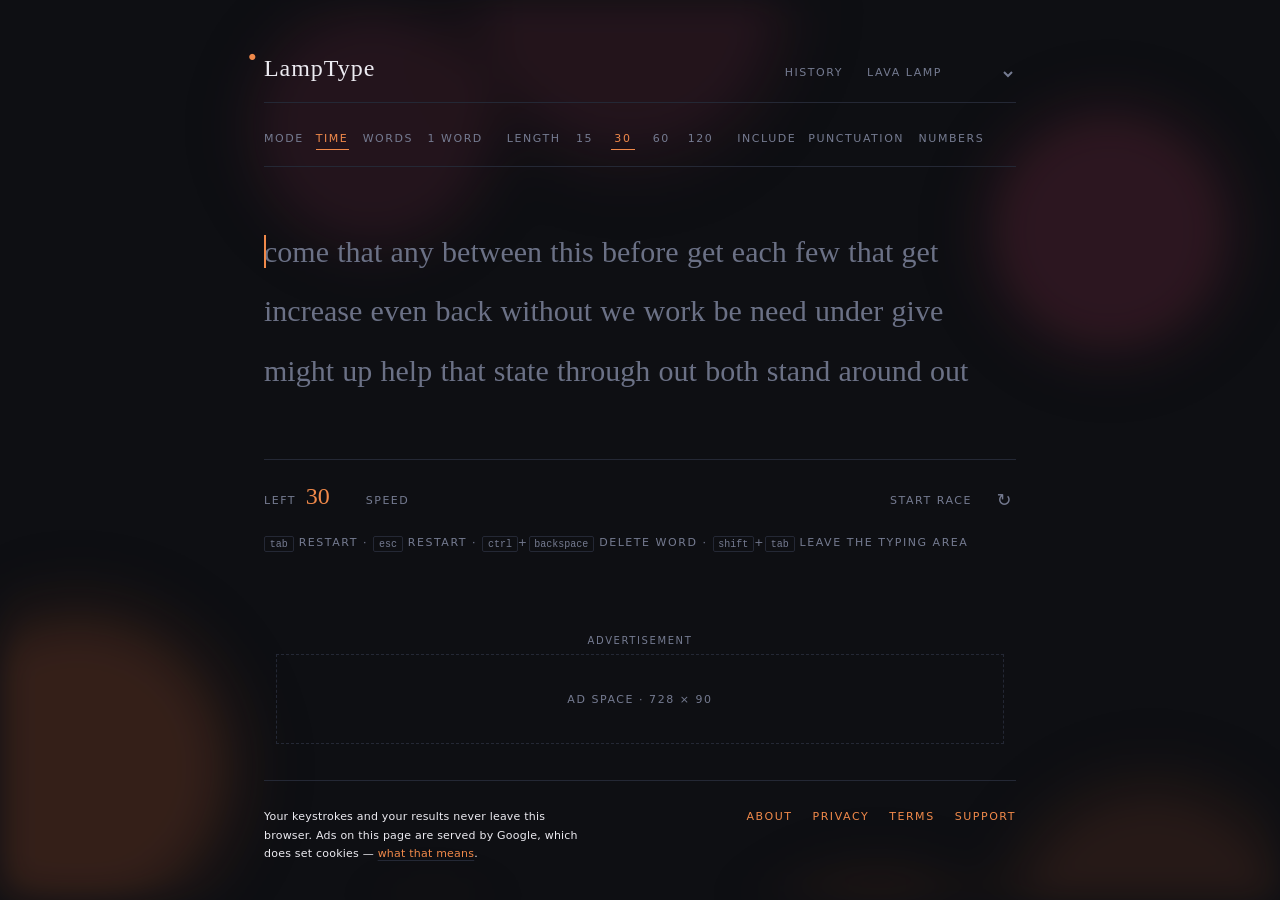
==== commit 66ee5090: "after animation changes" ====
--- a/index.html
+++ b/index.html
@@ -155,7 +155,7 @@
       <div class="mode-bar" id="mode-bar">
         <div class="mode-field">
           <span class="field-label">mode</span>
-          <div class="mode-group">
+          <div class="mode-group" data-slider>
             <button type="button" class="mode-btn" data-mode="time">time</button>
             <button type="button" class="mode-btn" data-mode="words">words</button>
             <button type="button" class="mode-btn" data-mode="single">1 word</button>
@@ -164,7 +164,7 @@
 
         <div class="mode-field">
           <span class="field-label" id="length-label">length</span>
-          <div class="mode-group" id="mode-values"></div>
+          <div class="mode-group" id="mode-values" data-slider></div>
         </div>
 
         <div class="mode-field">
@@ -189,7 +189,9 @@
         </div>
       </div>
 
-      <div id="typing-area" class="typing-area">
+      <!-- tabindex="-1" so the skip link above actually lands focus here
+           rather than only moving the scroll position. -->
+      <div id="typing-area" class="typing-area" tabindex="-1">
         <div id="words" class="words">
           <div id="caret" class="caret"></div>
         </div>
@@ -248,7 +250,9 @@
       </div>
 
       <div class="results-chart">
-        <canvas id="res-chart" aria-label="words per minute over time"></canvas>
+        <!-- A canvas has no implicit role, so the label needs one to hang
+             on. Every number the graph draws is also in the row below it. -->
+        <canvas id="res-chart" role="img" aria-label="words per minute over time"></canvas>
       </div>
 
       <div class="results-meta">
@@ -303,9 +307,11 @@
 </div>
 
 <!-- ============================ HISTORY MODAL ============================ -->
-<div id="history-modal" class="modal" hidden>
-  <div class="modal-backdrop" data-close></div>
-  <div class="modal-card" role="dialog" aria-modal="true" aria-labelledby="history-title">
+<!-- A real <dialog>: showModal() moves focus in, holds Tab inside it,
+     closes on Escape and returns focus where it came from. None of that
+     had to be written, and none of it was there when this was a div. -->
+<dialog id="history-modal" class="modal" aria-labelledby="history-title">
+  <div class="modal-card">
     <div class="modal-head">
       <h2 id="history-title">history</h2>
       <button type="button" class="icon-btn small" data-close aria-label="close">&#10005;</button>
@@ -325,10 +331,13 @@
     </div>
 
     <div class="modal-foot">
-      <button type="button" id="btn-clear-history" class="text-btn danger">clear history</button>
+      <!-- Asks once before wiping. The label is the confirmation, so it
+           has to be announced when it changes under a parked cursor. -->
+      <button type="button" id="btn-clear-history" class="text-btn danger"
+              aria-live="polite">clear history</button>
     </div>
   </div>
-</div>
+</dialog>
 
 <script src="js/words.js"></script>
 <script src="js/stats.js"></script>
--- a/css/themes.css
+++ b/css/themes.css
@@ -8,7 +8,11 @@
    --bg          page ground
    --sub-alt     raised surface (history cards, chart grid, ad box)
    --rule        hairline rules, the backbone of the layout
-   --sub         untyped text and quiet labels
+   --sub         untyped text - dim on purpose, this is a typing test
+   --label       UI chrome: the small tracked labels, the hints, the
+                 buttons. Split out from --sub so that clearing WCAG AA
+                 on the furniture does not mean brightening the words
+                 you have not typed yet, which is the whole look.
    --text        typed-and-correct letters, primary text
    --main        accent: active setting, wpm, caret, chart line
    --caret       caret colour (usually the accent)
@@ -18,6 +22,11 @@
    Each theme owns one hue and spends it sparingly. Typed text against
    the ground clears WCAG AA at every size in all of them.
 
+   Every theme also declares `color-scheme`. Without it the browser
+   paints its own widgets - scrollbars, the theme <select>'s dropdown,
+   form controls - light, which on the five dark themes is a white
+   scrollbar down the side of a near-black page.
+
    `lamp` additionally defines --lamp-* for the backdrop canvas.
    --------------------------------------------------------------- */
 
@@ -26,12 +35,14 @@
        variables drive the canvas in js/lamp.js. ------------------- */
 :root,
 [data-theme="lamp"] {
+  color-scheme: dark;
   --bg:          #0e0f13;
   --sub-alt:     #171922;
   --rule:        #242835;
   /* Brighter than the other themes' untyped grey: the backdrop lightens
      the ground under it, and the words still have to be readable there. */
   --sub:         #6b7186;
+  --label:       #757b91;
   --text:        #ecebf1;
   --main:        #f0894a;
   --caret:       #f0894a;
@@ -47,10 +58,12 @@
 
 /* --- paper: warm off-white stock, ink, one deep green ------------- */
 [data-theme="paper"] {
+  color-scheme: light;
   --bg:          #f6f3ed;
   --sub-alt:     #eae5da;
   --rule:        #dcd5c7;
   --sub:         #a79e8d;
+  --label:       #786e5c;
   --text:        #1e1b17;
   --main:        #1f5d4c;
   --caret:       #1f5d4c;
@@ -60,10 +73,12 @@
 
 /* --- ink: cold near-black, bone text, steel blue ------------------ */
 [data-theme="ink"] {
+  color-scheme: dark;
   --bg:          #131417;
   --sub-alt:     #1a1c20;
   --rule:        #262930;
   --sub:         #565b66;
+  --label:       #777e8c;
   --text:        #e9e7e1;
   --main:        #7fa6cc;
   --caret:       #7fa6cc;
@@ -73,10 +88,12 @@
 
 /* --- linen: cool light grey, plum accent -------------------------- */
 [data-theme="linen"] {
+  color-scheme: light;
   --bg:          #efede7;
   --sub-alt:     #e2dfd6;
   --rule:        #d5d1c6;
   --sub:         #9e9a8f;
+  --label:       #6f6b60;
   --text:        #232120;
   --main:        #6b3560;
   --caret:       #6b3560;
@@ -86,10 +103,12 @@
 
 /* --- oxide: dark warm brown, rust accent -------------------------- */
 [data-theme="oxide"] {
+  color-scheme: dark;
   --bg:          #17130f;
   --sub-alt:     #1f1a15;
   --rule:        #2c2419;
   --sub:         #665949;
+  --label:       #8d7b65;
   --text:        #ede4d8;
   --main:        #c4703c;
   --caret:       #c4703c;
@@ -101,10 +120,12 @@
 
 /* --- iris: dark cool slate, muted violet -------------------------- */
 [data-theme="iris"] {
+  color-scheme: dark;
   --bg:          #14151b;
   --sub-alt:     #1b1d25;
   --rule:        #272a36;
   --sub:         #575c6c;
+  --label:       #787e92;
   --text:        #e5e6ed;
   --main:        #9b8ce0;
   --caret:       #9b8ce0;
--- a/css/style.css
+++ b/css/style.css
@@ -19,9 +19,19 @@
   --font-mono:  ui-monospace, "Cascadia Mono", "SF Mono", Consolas,
                 "Liberation Mono", monospace;
 
-  --measure: 48rem;      /* the text column */
-  --gutter: 2rem;
+  --measure: 52rem;      /* the text column */
+  --gutter: 2.5rem;
   --rule-w: 1px;
+
+  /* One spacing scale, used everywhere. Before this the page had a dozen
+     one-off margins between .85rem and 3rem, which is what made it read
+     as crowded in some places and loose in others. */
+  --space-1: .5rem;
+  --space-2: 1rem;
+  --space-3: 1.5rem;
+  --space-4: 2.25rem;
+  --space-5: 3.5rem;
+  --space-6: 5rem;
 
   --ease: cubic-bezier(.22, .61, .36, 1);
 }
@@ -107,7 +117,7 @@
   font-size: .6875rem;
   text-transform: uppercase;
   letter-spacing: .14em;
-  color: var(--sub);
+  color: var(--label);
   font-weight: 500;
 }
 
@@ -116,7 +126,7 @@
 .app {
   max-width: var(--measure);
   margin: 0 auto;
-  padding: 3.5rem var(--gutter) 2rem;
+  padding: var(--space-5) var(--gutter) var(--space-4);
   min-height: 100vh;
   display: flex;
   flex-direction: column;
@@ -130,8 +140,8 @@
   display: flex;
   align-items: baseline;
   justify-content: space-between;
-  gap: 1.5rem;
-  padding-bottom: .85rem;
+  gap: var(--space-3);
+  padding-bottom: var(--space-2);
   border-bottom: var(--rule-w) solid var(--rule);
 }
 
@@ -144,15 +154,22 @@
 }
 
 .brand {
+  position: relative;
   display: inline-flex;
   align-items: baseline;
-  gap: .55rem;
   text-decoration: none;
   color: var(--text);
 }
 
+/* Hung in the gutter rather than set inline. Inline, the mark and its gap
+   pushed the wordmark ~14px to the right of every other element on the
+   page, so the masthead never lined up with the column under it. */
 .brand-mark {
+  position: absolute;
+  right: 100%;
+  margin-right: .5rem;
   font-size: .5rem;
+  line-height: inherit;
   color: var(--main);
   transform: translateY(-.35em);
 }
@@ -184,7 +201,7 @@
   text-transform: uppercase;
   letter-spacing: .14em;
   font-weight: 500;
-  color: var(--sub);
+  color: var(--label);
   transition: color .18s ease, opacity .3s ease;
 }
 
@@ -192,10 +209,18 @@
    read the same there as it does on the test. */
 a.text-btn { text-decoration: none; }
 
+/* WCAG 2.2 asks for 24x24 on every target, and nothing on this page has
+   a box to grow. So the hit area is padded out instead: the type stays
+   exactly where it sits and only the target gets bigger. On the prose
+   pages, where .text-btn lands on an inline <a>, vertical padding grows
+   the hit area without touching the line box at all. */
+button.text-btn { padding-block: .3rem; }
+
 .text-btn:hover,
 .mode-btn:hover { color: var(--text); }
 
-.text-btn.danger:hover { color: var(--error); }
+.text-btn.danger:hover,
+.text-btn.danger.armed { color: var(--error); }
 
 .theme-select {
   background: none;
@@ -207,7 +232,8 @@
   text-transform: uppercase;
   letter-spacing: .14em;
   font-weight: 500;
-  color: var(--sub);
+  color: var(--label);
+  min-height: 1.5rem;
   transition: color .18s ease, border-color .18s ease;
 }
 .theme-select:hover { color: var(--text); border-bottom-color: var(--rule); }
@@ -226,8 +252,8 @@
   align-items: baseline;
   /* Row gap first: if the three fields ever do wrap, they should stay a
      tight block rather than drifting apart. */
-  gap: .85rem 1.5rem;
-  padding: 1rem 0 .9rem;
+  gap: var(--space-2) var(--space-3);
+  padding: var(--space-3) 0 var(--space-2);
   border-bottom: var(--rule-w) solid var(--rule);
   transition: opacity .4s ease;
 }
@@ -243,6 +269,8 @@
 }
 
 .mode-group {
+  /* The sliding rule below is positioned against this. */
+  position: relative;
   display: flex;
   align-items: baseline;
   gap: .9rem;
@@ -252,8 +280,16 @@
    left, rather than by a pill or a fill. */
 .mode-btn {
   position: relative;
+  /* Top padding only: the rule below is pinned to the bottom edge, so
+     growing the target upward leaves it exactly where it was. */
+  padding-top: .3rem;
   padding-bottom: .3rem;
-  color: var(--sub);
+  /* "15" is 14px of type, which is a poor thing to aim at on a phone.
+     The rule under the short lengths is now wider than the digits -
+     the same width under every one of them, which reads as deliberate
+     rather than as four rules of four different lengths. */
+  min-width: 1.5rem;
+  color: var(--label);
 }
 
 .mode-btn::after {
@@ -272,13 +308,33 @@
 .mode-btn.active { color: var(--main); }
 .mode-btn.active::after { transform: scaleX(1); }
 
+/* Single-select groups carry one rule that slides between the choices
+   instead, so the per-button rule would only double it up. A line
+   travelling from one word to the next reads as one choice moving;
+   two independent lines crossfading reads as a cut. */
+[data-slider] .mode-btn::after { display: none; }
+
+.mode-underline {
+  position: absolute;
+  left: 0;
+  bottom: 0;
+  width: 1px;
+  height: 1px;
+  background: var(--main);
+  transform-origin: left;
+  /* scaleX carries the width, so position and size are the one
+     compositor property and interpolate together. */
+  transition: transform .28s var(--ease), opacity .2s ease;
+  pointer-events: none;
+}
+
 .mode-sep { display: none; }
 
 /* ============================ the typing area ============================ */
 
 .typing-area {
   position: relative;
-  margin: 2.75rem 0 0;
+  margin: var(--space-5) 0;
   min-height: 11rem;
   display: flex;
   align-items: flex-start;
@@ -352,13 +408,16 @@
    A hairline that slides between characters and breathes rather than
    blinking hard on and off. */
 
+/* No transform transition here on purpose: render.js drives the caret on
+   an exponential approach every frame. A CSS transition would be
+   restarted by each keystroke and re-ease from wherever it had reached,
+   which is exactly the stutter this replaces. */
 .caret {
   position: absolute;
   top: 0;
   left: 0;
   width: 1.5px;
   background: var(--caret);
-  transition: transform .09s var(--ease), height .09s var(--ease);
   animation: caret-breathe 1.15s ease-in-out infinite;
   will-change: transform;
 }
@@ -385,12 +444,18 @@
   font-size: .6875rem;
   text-transform: uppercase;
   letter-spacing: .14em;
-  color: var(--sub);
+  color: var(--label);
   opacity: 0;
   pointer-events: none;
   transition: opacity .25s ease;
 }
 .typing-area.blurred .focus-overlay { opacity: 1; }
+
+/* Hidden while you type, back the instant the mouse moves. The pointer
+   sits over the words on a typing test more often than not, and a cursor
+   parked on the line you are reading is genuinely distracting. */
+body.typing-cursor-hidden,
+body.typing-cursor-hidden * { cursor: none !important; }
 
 .hidden-input {
   position: absolute;
@@ -407,9 +472,9 @@
 .live-bar {
   display: flex;
   align-items: baseline;
-  gap: 2.25rem;
+  gap: var(--space-4);
   margin-top: 0;
-  padding-top: .9rem;
+  padding-top: var(--space-3);
   border-top: var(--rule-w) solid var(--rule);
   transition: opacity .4s ease;
 }
@@ -441,13 +506,22 @@
 }
 
 .icon-btn {
+  /* Centred in a 24px box rather than sized by the glyph, which left
+     the restart control a 14x18px target. The glyph does not move: it
+     was already centred on its own box, and rotates about the same
+     point. */
+  display: inline-flex;
+  align-items: center;
+  justify-content: center;
+  min-width: 1.5rem;
+  min-height: 1.5rem;
   background: none;
   border: 0;
   padding: 0;
   cursor: pointer;
   font-size: 1.1rem;
   line-height: 1;
-  color: var(--sub);
+  color: var(--label);
   transition: color .18s ease, transform .3s var(--ease);
 }
 .icon-btn:hover { color: var(--main); transform: rotate(-90deg); }
@@ -457,8 +531,7 @@
 .race-btn.racing { color: var(--main); }
 
 .hint {
-  margin: 1rem 0 0;
-  opacity: .75;
+  margin: var(--space-3) 0 0;
 }
 
 kbd {
@@ -469,7 +542,7 @@
   padding: .1rem .3rem;
   border: var(--rule-w) solid var(--rule);
   border-radius: 2px;
-  color: var(--sub);
+  color: var(--label);
 }
 
 /* ================================= race =================================
@@ -480,7 +553,7 @@
   display: flex;
   flex-direction: column;
   gap: .55rem;
-  margin-top: 1.5rem;
+  margin-top: var(--space-4);
 }
 
 .race-lane {
@@ -522,7 +595,7 @@
   text-align: right;
   font-family: var(--font-serif);
   font-size: .875rem;
-  color: var(--sub);
+  color: var(--label);
   font-variant-numeric: tabular-nums;
 }
 
@@ -531,8 +604,8 @@
 .results {
   display: flex;
   flex-direction: column;
-  gap: 2rem;
-  padding-top: 2.5rem;
+  gap: var(--space-4);
+  padding-top: var(--space-5);
 }
 
 /* The panel lifts in once, under the numbers settling. */
@@ -548,8 +621,8 @@
   display: flex;
   align-items: flex-end;
   flex-wrap: wrap;
-  gap: 3rem;
-  padding-bottom: 1.25rem;
+  gap: var(--space-5);
+  padding-bottom: var(--space-3);
   border-bottom: var(--rule-w) solid var(--rule);
 }
 
@@ -591,7 +664,7 @@
   font-size: 1.125rem;
   color: var(--main);
 }
-.race-result.lost .race-outcome { color: var(--sub); }
+.race-result.lost .race-outcome { color: var(--label); }
 
 .race-detail,
 .result-note {
@@ -599,7 +672,7 @@
   font-size: .6875rem;
   text-transform: uppercase;
   letter-spacing: .14em;
-  color: var(--sub);
+  color: var(--label);
 }
 
 .pb-badge {
@@ -617,8 +690,8 @@
 .results-meta {
   display: grid;
   grid-template-columns: repeat(auto-fit, minmax(110px, 1fr));
-  gap: 1.5rem;
-  padding-top: 1.25rem;
+  gap: var(--space-3);
+  padding-top: var(--space-3);
   border-top: var(--rule-w) solid var(--rule);
 }
 
@@ -644,12 +717,15 @@
    The height is reserved whether or not anything fills it, so nothing
    below moves when an ad arrives. */
 
+/* The text column is 48rem wide, which leaves 704px inside the gutters -
+   24px short of a 728x90 leaderboard. The slot reclaims the gutter so a
+   fixed-size unit fits without being clipped or scaled. */
 .ad-slot {
   display: flex;
   flex-direction: column;
   align-items: center;
-  gap: .5rem;
-  margin: 3rem 0 1.5rem;
+  gap: var(--space-1);
+  margin: var(--space-6) 0 var(--space-4);
 }
 
 /* Stays visible once a real ad fills the box below it. */
@@ -658,8 +734,7 @@
   font-size: .625rem;
   text-transform: uppercase;
   letter-spacing: .16em;
-  color: var(--sub);
-  opacity: .7;
+  color: var(--label);
 }
 
 .ad-inner {
@@ -672,15 +747,13 @@
   border: var(--rule-w) dashed var(--rule);
 }
 
-.ad-note { opacity: .6; }
-
 .bottom {
   display: flex;
   flex-wrap: wrap;
   align-items: baseline;
   justify-content: space-between;
-  gap: .75rem 2rem;
-  padding-top: 1.25rem;
+  gap: .75rem var(--space-4);
+  padding-top: var(--space-3);
   border-top: var(--rule-w) solid var(--rule);
 }
 
@@ -722,23 +795,42 @@
   text-transform: uppercase;
   letter-spacing: .14em;
   text-decoration: none;
+  /* Flex blockifies these, so the padding grows the target. The link
+     inside .bottom-claim is left alone: it sits in a sentence, which is
+     the inline exception to the target-size rule. */
+  padding-block: .3rem;
 }
 
 /* ================================= modal ================================= */
 
+/* <dialog> arrives with a box of its own - a border, a background, a
+   centred margin and a max size - so all of that is cleared and the
+   element is used as the full-viewport overlay it looks like. */
 .modal {
   position: fixed;
   inset: 0;
   z-index: 20;
+  width: 100%;
+  height: 100%;
+  max-width: none;
+  max-height: none;
+  margin: 0;
+  border: 0;
+  background: none;
+  color: inherit;
+  padding: var(--gutter);
+}
+
+/* Only when open: the [open] guard is what keeps the browser's own
+   "closed dialogs are display:none" rule in force, which an author
+   display value would otherwise beat outright. */
+.modal[open] {
   display: flex;
   align-items: center;
   justify-content: center;
-  padding: var(--gutter);
-}
-
-.modal-backdrop {
-  position: absolute;
-  inset: 0;
+}
+
+.modal::backdrop {
   background: var(--bg);
   opacity: .92;
 }
@@ -748,6 +840,9 @@
   width: min(46rem, 100%);
   max-height: 82vh;
   overflow-y: auto;
+  /* This scrolls, so without containment reaching its end hands the
+     wheel to the page underneath and the test scrolls away behind. */
+  overscroll-behavior: contain;
   background: var(--bg);
   border: var(--rule-w) solid var(--rule);
   padding: 2rem;
@@ -792,7 +887,7 @@
   font-size: .6875rem;
   text-transform: uppercase;
   letter-spacing: .14em;
-  color: var(--sub);
+  color: var(--label);
 }
 
 .pb-wpm {
@@ -818,7 +913,7 @@
   text-transform: uppercase;
   letter-spacing: .14em;
   font-weight: 500;
-  color: var(--sub);
+  color: var(--label);
   padding: 0 1rem .6rem 0;
   border-bottom: var(--rule-w) solid var(--rule);
 }
@@ -833,7 +928,7 @@
 .history-table tbody tr:last-child td { border-bottom: 0; }
 .history-table td:first-child { color: var(--main); }
 
-.empty-row { color: var(--sub); }
+.empty-row { color: var(--label); }
 
 .modal-foot {
   display: flex;
@@ -844,7 +939,7 @@
 /* =============================== responsive =============================== */
 
 @media (max-width: 720px) {
-  .app { padding: 2.25rem 1.25rem 1.5rem; }
+  .app { padding: var(--space-4) var(--space-3) var(--space-3); }
   .top { flex-wrap: wrap; gap: .75rem; }
   .mode-bar { gap: 1rem 1.25rem; }
   .mode-field { flex-wrap: wrap; gap: .5rem .75rem; }
@@ -860,6 +955,28 @@
   .ad-inner { width: 320px; height: 50px; }
 }
 
+/* ============================ view transitions ============================ */
+
+/* Only one of the two views is in the DOM at a time, so sharing a name
+   makes the swap one element changing size rather than two fading past
+   each other. That is what carries the page-height change, which no CSS
+   transition can reach across a display:none swap. */
+#view-test,
+#view-results { view-transition-name: view; }
+
+::view-transition-old(view),
+::view-transition-new(view) {
+  animation-duration: .32s;
+  animation-timing-function: var(--ease);
+}
+
+/* view-in is the fallback for browsers without view transitions. Where
+   they exist it would play underneath the crossfade and double up. */
+@supports (view-transition-name: none) {
+  .results:not([hidden]),
+  #view-test:not([hidden]) { animation: none; }
+}
+
 /* ============================= reduced motion ============================= */
 
 @media (prefers-reduced-motion: reduce) {
--- a/css/sakura.css
+++ b/css/sakura.css
@@ -14,13 +14,15 @@
    ================================================================= */
 
 [data-theme="sakura"] {
+  color-scheme: light;
   --bg:          #FDF7F8;  /* warm off-white, faint pink undertone */
   --sub:         #CDB8BE;  /* untyped text - deliberately recessive */
   --text:        #3B2F35;  /* soft near-black ink, never pure black */
   --caret:       #E58FA6;
   --error:       #C2566E;  /* dusty rose-red */
   --main:        #D4728C;  /* accent */
-  --muted:       #B9A3AA;  /* UI labels */
+  --muted:       #916672;  /* UI labels - lifted to 4.56:1 for WCAG AA */
+  --label:       #916672;
   --sub-alt:     #F5E8EB;  /* chart grid + history cards only */
   --rule:        #F0DEE3;  /* hairline rules */
   --error-extra: #DDA9B5;
@@ -38,13 +40,15 @@
 /* --- night hanami: follows the OS unless pinned to light --- */
 @media (prefers-color-scheme: dark) {
   [data-theme="sakura"]:not([data-mode="light"]) {
+    color-scheme: dark;
     --bg:          #15121A;  /* deep plum-indigo */
     --sub:         #4C4250;
     --text:        #F2E9ED;
     --caret:       #F2A2B8;
     --error:       #D96B84;
     --main:        #E2879E;  /* derived: the brief gives no dark accent */
-    --muted:       #8A7B87;
+    --muted:       #89788f;  /* lifted to 4.54:1 */
+    --label:       #89788f;
     --sub-alt:     #1E1926;
     --rule:        #2A2233;
     --error-extra: #8A4358;
@@ -58,13 +62,15 @@
 
 /* --- night hanami, pinned by the day/night control --- */
 [data-theme="sakura"][data-mode="dark"] {
+  color-scheme: dark;
   --bg:          #15121A;
   --sub:         #4C4250;
   --text:        #F2E9ED;
   --caret:       #F2A2B8;
   --error:       #D96B84;
   --main:        #E2879E;
-  --muted:       #8A7B87;
+  --muted:       #89788f;  /* lifted to 4.54:1 */
+  --label:       #89788f;
   --sub-alt:     #1E1926;
   --rule:        #2A2233;
   --error-extra: #8A4358;
@@ -208,10 +214,12 @@
    A solid bar that eases between characters and breathes rather than
    blinking on and off. */
 
+/* Only the look. The movement belongs to render.js in every theme - a
+   transform transition here would put the stutter back. */
 [data-theme="sakura"] .caret {
   width: 2px;
   border-radius: 1px;
-  transition: transform .1s cubic-bezier(.22, .61, .36, 1), opacity .2s ease;
+  transition: opacity .2s ease;
   animation: sakura-caret 1.1s ease-in-out infinite;
 }
 
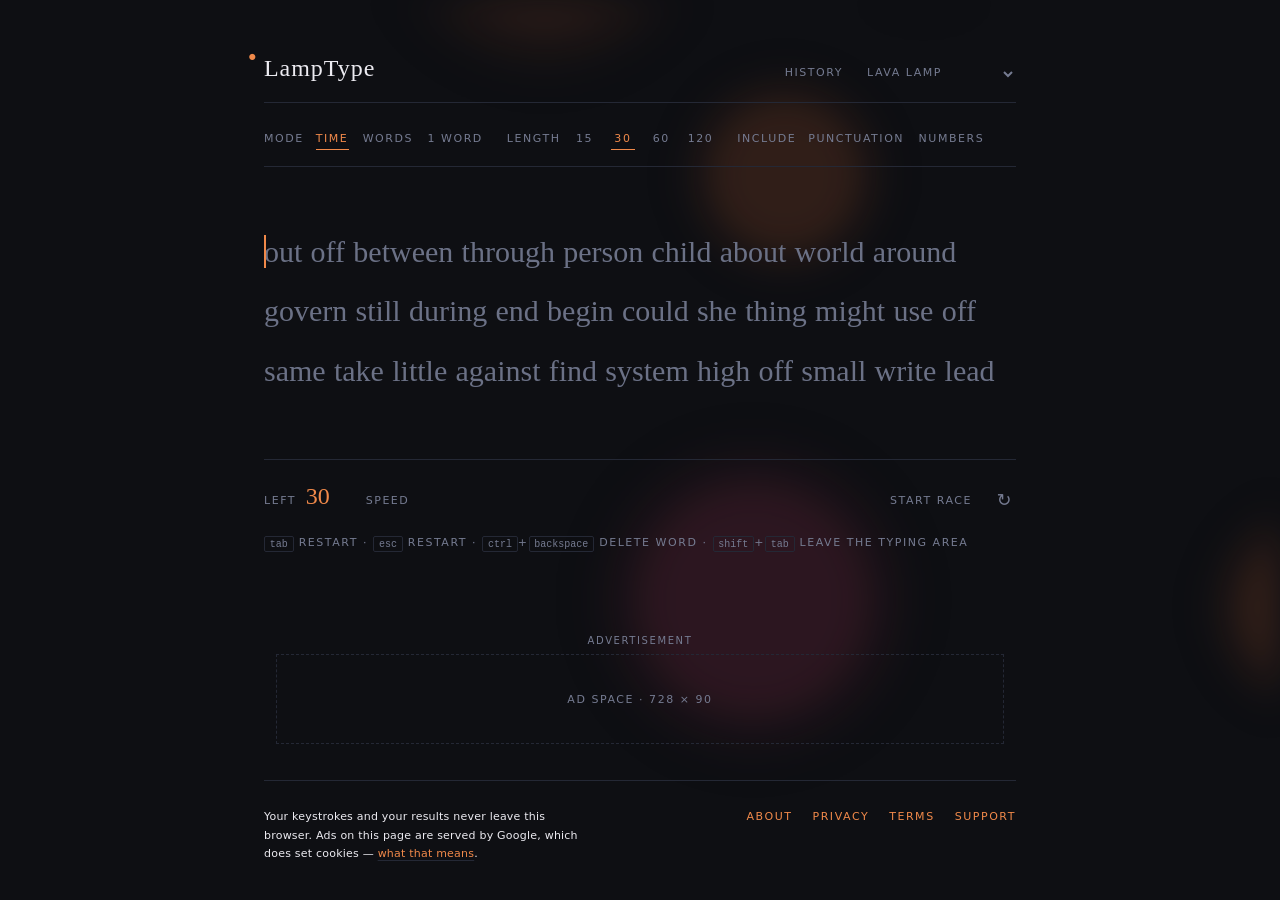
==== commit 91aa82a3: "Phase 0 completed Groundwork for multiplayer racing, with no server and no network calls. Multiplaye" ====
--- a/index.html
+++ b/index.html
@@ -347,6 +347,7 @@
 <script src="js/lamp.js"></script>
 <script src="js/petals.js"></script>
 <script src="js/race.js"></script>
+<script src="js/net.js"></script>
 <script src="js/engine.js"></script>
 <script src="js/render.js"></script>
 <script src="js/ui.js"></script>
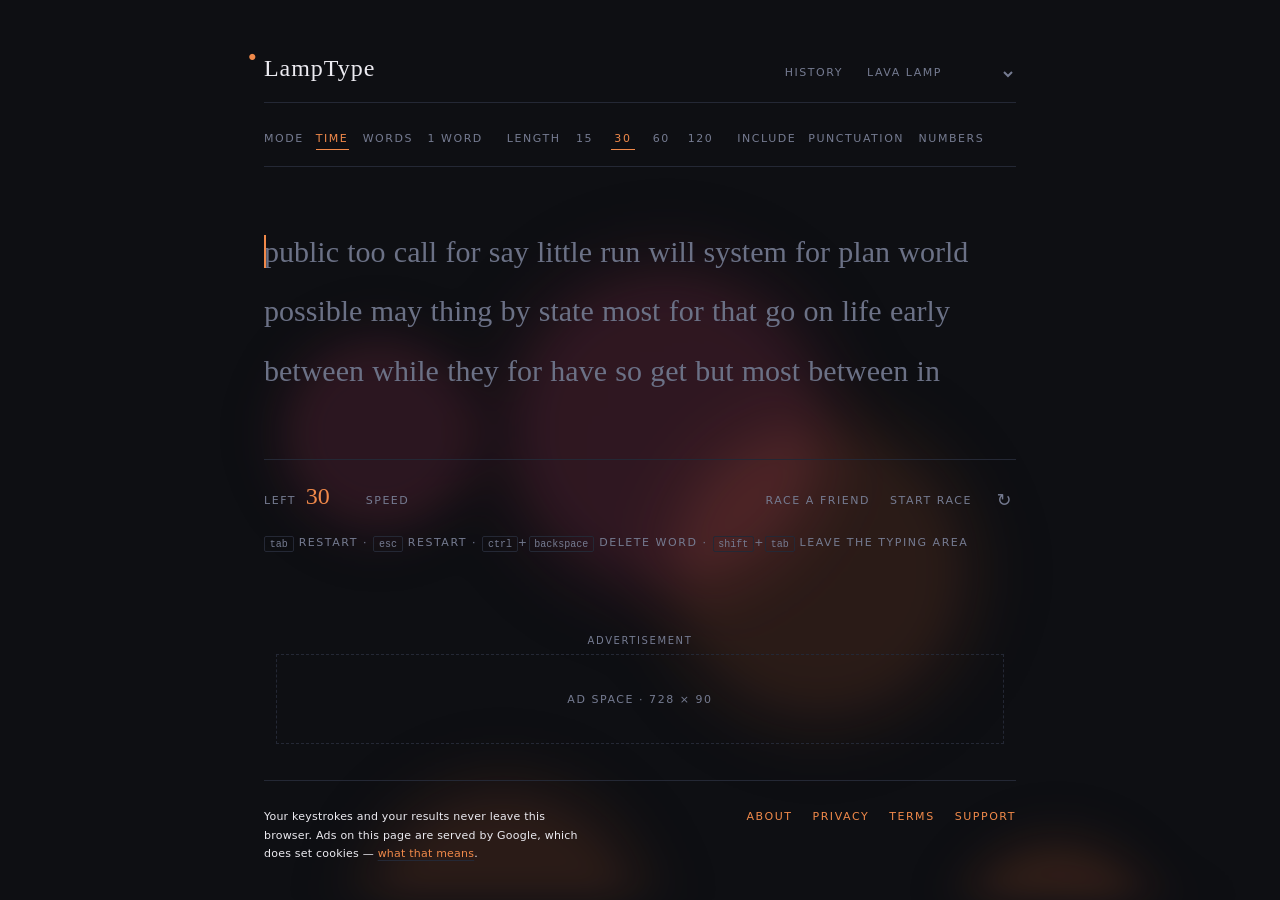
==== commit 0b2f0ebe: "Phase 1: a real room - private link, two to eight people The Durable Object was already here; this i" ====
--- a/index.html
+++ b/index.html
@@ -18,7 +18,7 @@
 <meta property="og:type" content="website">
 <meta property="og:site_name" content="LampType">
 <meta property="og:title" content="LampType — a typing test with a lava lamp">
-<meta property="og:description" content="A quiet typing test with a lava lamp backdrop that answers your keystrokes. Nothing you type ever leaves your browser.">
+<meta property="og:description" content="A quiet typing test with a lava lamp backdrop that answers your keystrokes. Solo play never leaves your browser.">
 <meta property="og:url" content="https://lamptype.example/">
 <meta property="og:image" content="https://lamptype.example/og-image.png">
 <meta property="og:image:width" content="1200">
@@ -176,6 +176,20 @@
         </div>
       </div>
 
+      <!-- The room bar only appears once you are in a room. Solo play never
+           shows it and never opens a socket. -->
+      <div class="room" id="room" hidden>
+        <input id="room-nick" class="room-nick" type="text" maxlength="16"
+               autocomplete="off" spellcheck="false" placeholder="your name"
+               aria-label="your name in the race">
+        <span class="room-status" id="room-status" role="status"></span>
+        <span class="room-actions">
+          <button type="button" id="btn-room-ready" class="text-btn">ready</button>
+          <button type="button" id="btn-room-link" class="text-btn">copy link</button>
+          <button type="button" id="btn-room-leave" class="text-btn">leave</button>
+        </span>
+      </div>
+
       <div class="race" id="race" hidden aria-label="race progress">
         <div class="race-lane">
           <span class="race-label">you</span>
@@ -183,7 +197,7 @@
           <span class="race-wpm" id="race-you-wpm"></span>
         </div>
         <div class="race-lane opponent">
-          <span class="race-label">ai</span>
+          <span class="race-label" id="race-ai-label">ai</span>
           <div class="race-track"><div class="race-fill" id="race-ai"></div></div>
           <span class="race-wpm" id="race-ai-wpm"></span>
         </div>
@@ -213,6 +227,7 @@
         </span>
         <span class="live-spacer"></span>
         <span class="actions">
+          <button type="button" id="btn-room" class="text-btn">race a friend</button>
           <button type="button" id="btn-race" class="text-btn race-btn">start race</button>
           <button type="button" id="btn-restart" class="icon-btn" title="restart test (tab)" aria-label="restart test">&#8635;</button>
         </span>
--- a/css/style.css
+++ b/css/style.css
@@ -545,6 +545,44 @@
   color: var(--label);
 }
 
+/* ================================= room =================================
+   One line above the lane strip: who is here, and the three things you
+   can do about it. Present only while you are in a room. */
+
+.room {
+  display: flex;
+  flex-wrap: wrap;
+  align-items: center;
+  gap: .75rem 1.25rem;
+  margin-top: var(--space-4);
+  font-size: .8125rem;
+  color: var(--label);
+}
+
+.room-nick {
+  width: 9rem;
+  padding: .15rem 0;
+  background: none;
+  border: 0;
+  border-bottom: var(--rule-w) solid var(--rule);
+  color: var(--text);
+  font: inherit;
+}
+.room-nick:disabled { color: var(--label); }
+
+.room-status {
+  flex: 1 1 12rem;
+  min-width: 0;
+  /* Names and standings come off a socket and can be any length. */
+  overflow-wrap: anywhere;
+}
+
+.room-actions {
+  display: inline-flex;
+  align-items: center;
+  gap: 1.25rem;
+}
+
 /* ================================= race =================================
    Two hairlines with a dot at the head of each: position along the text
    and nothing else. */
